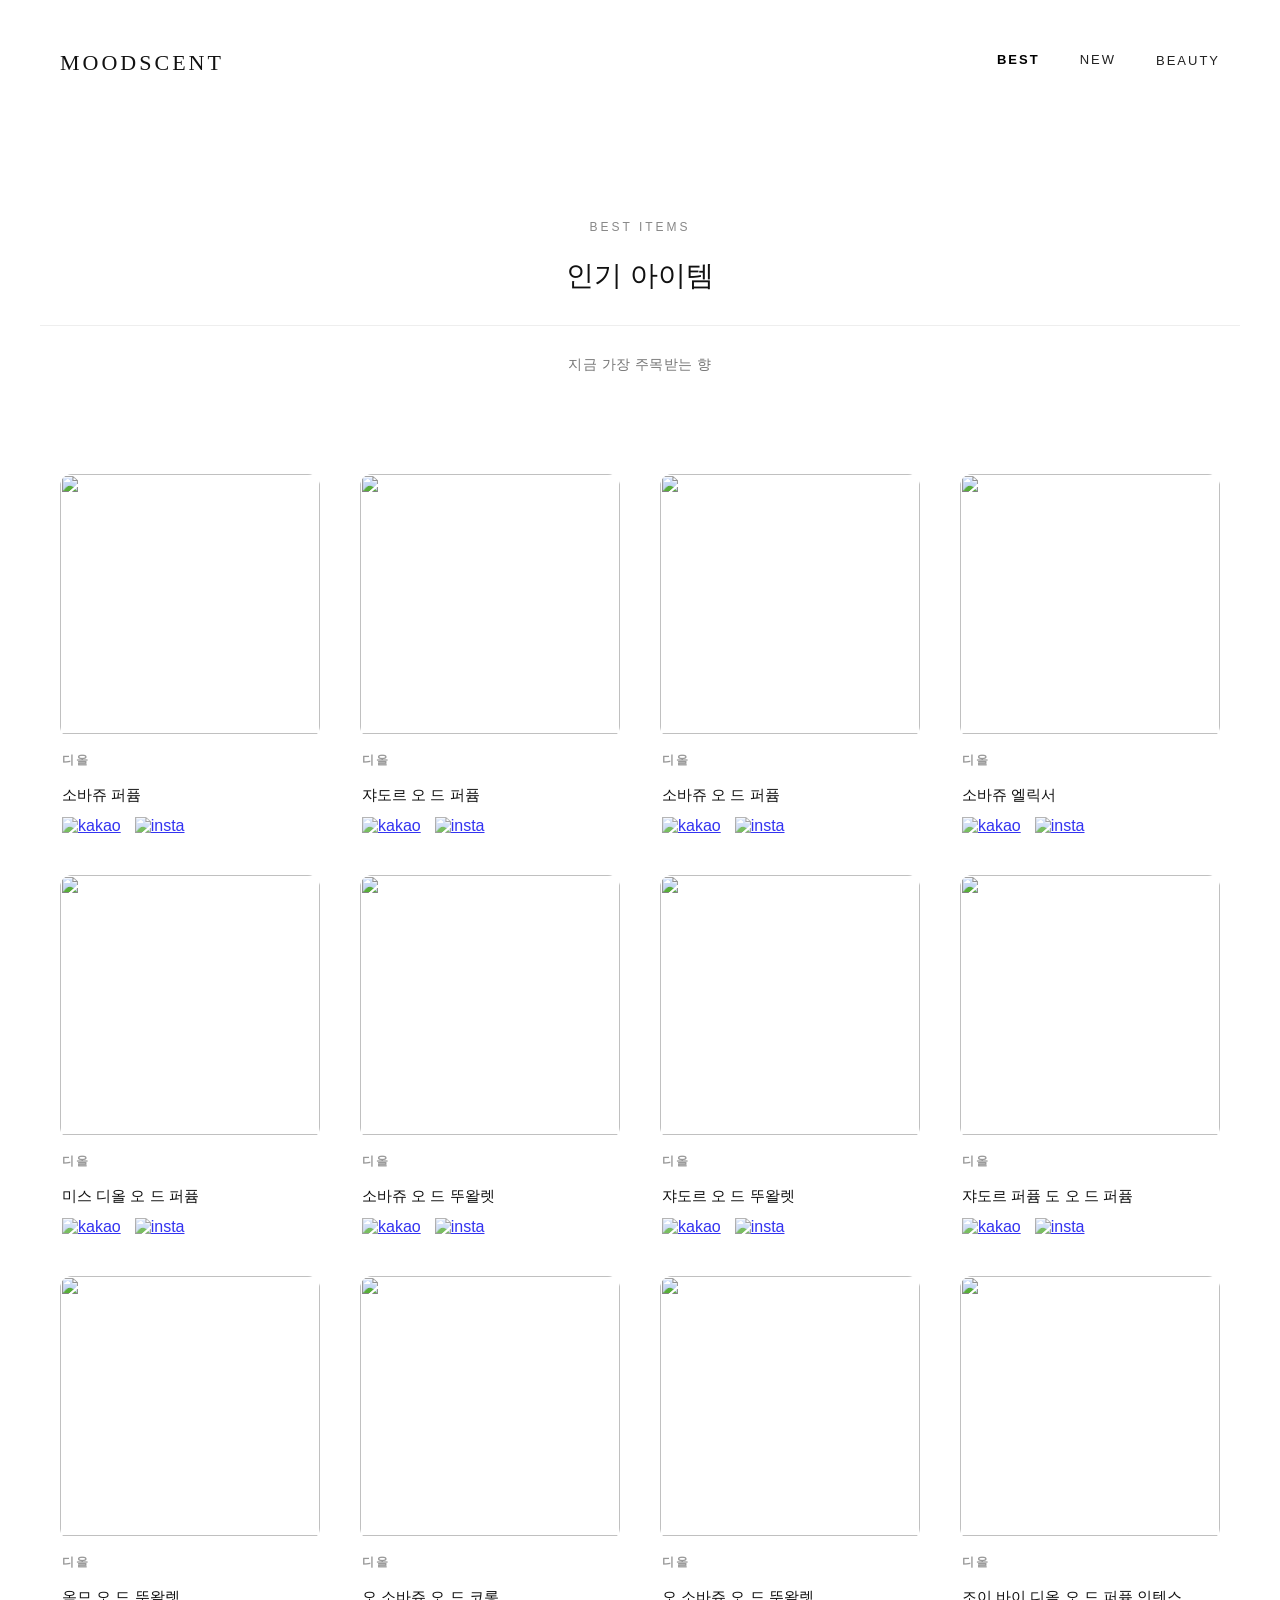
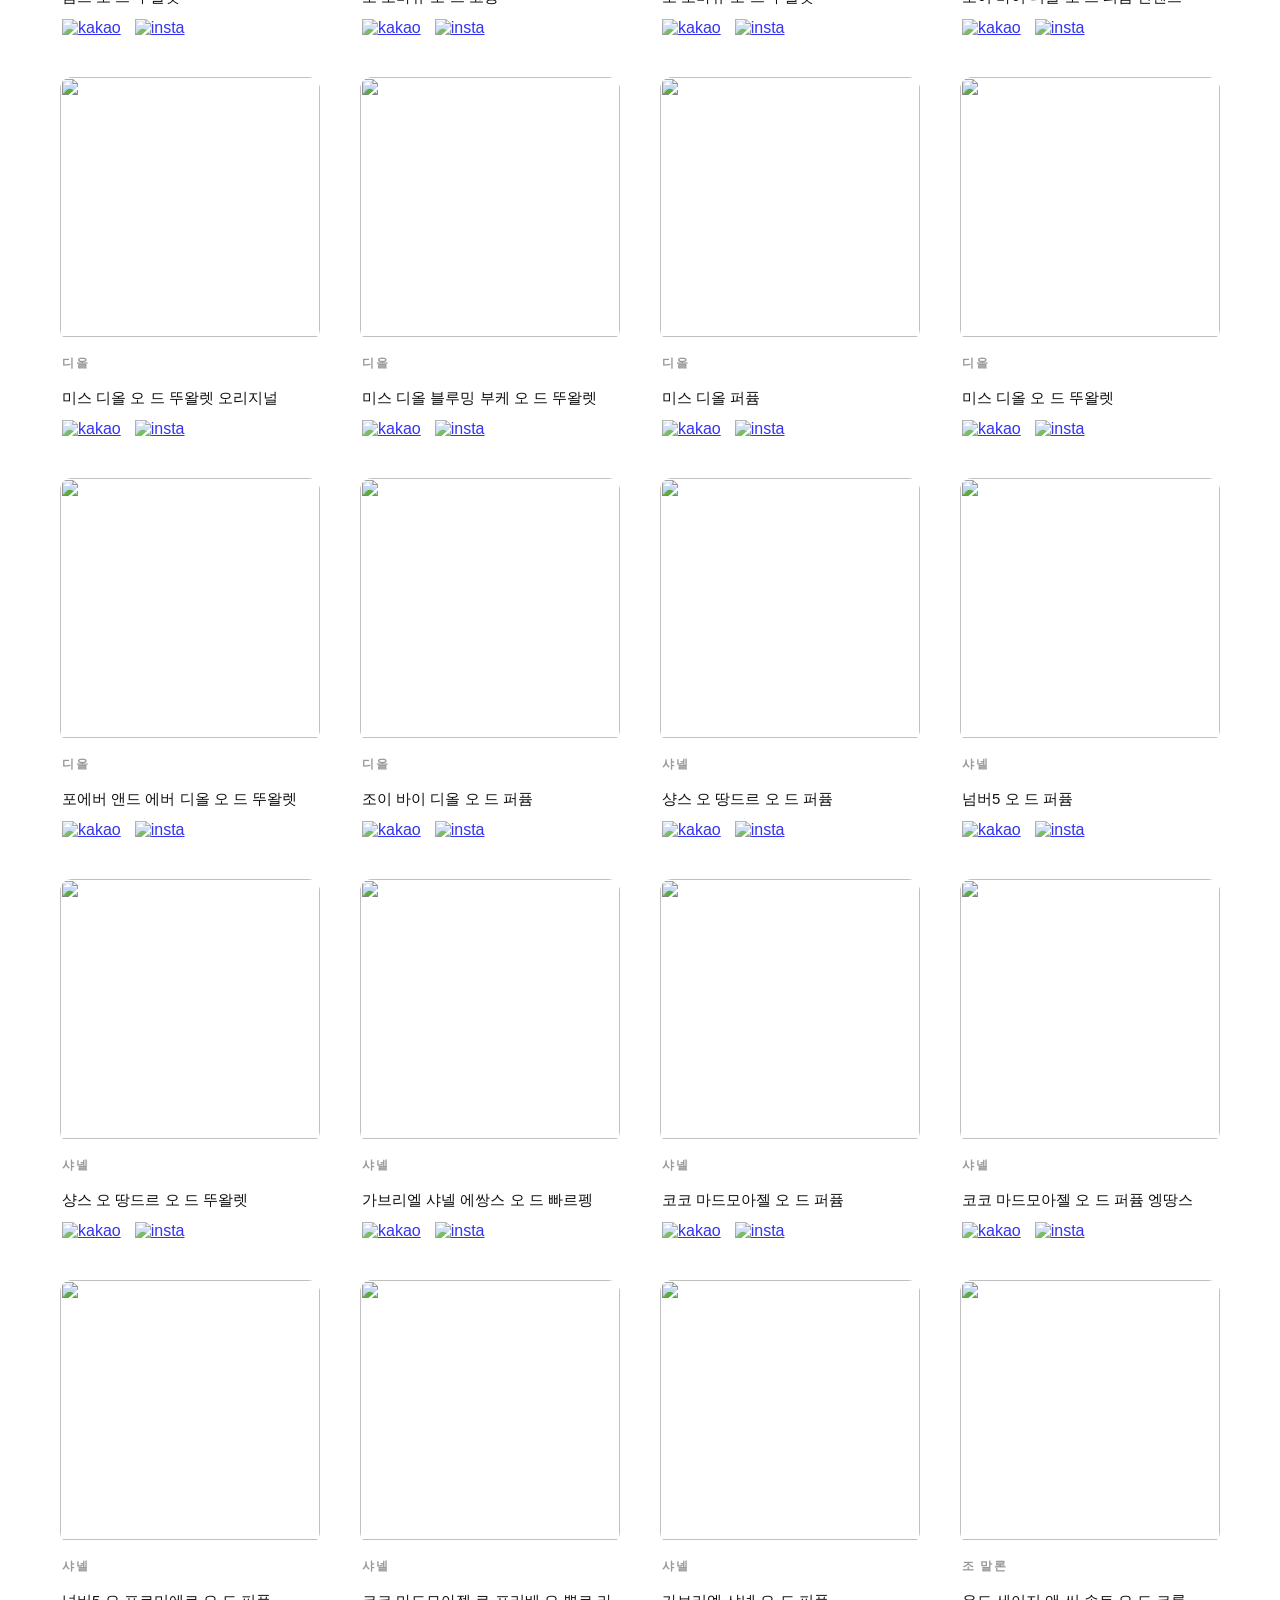
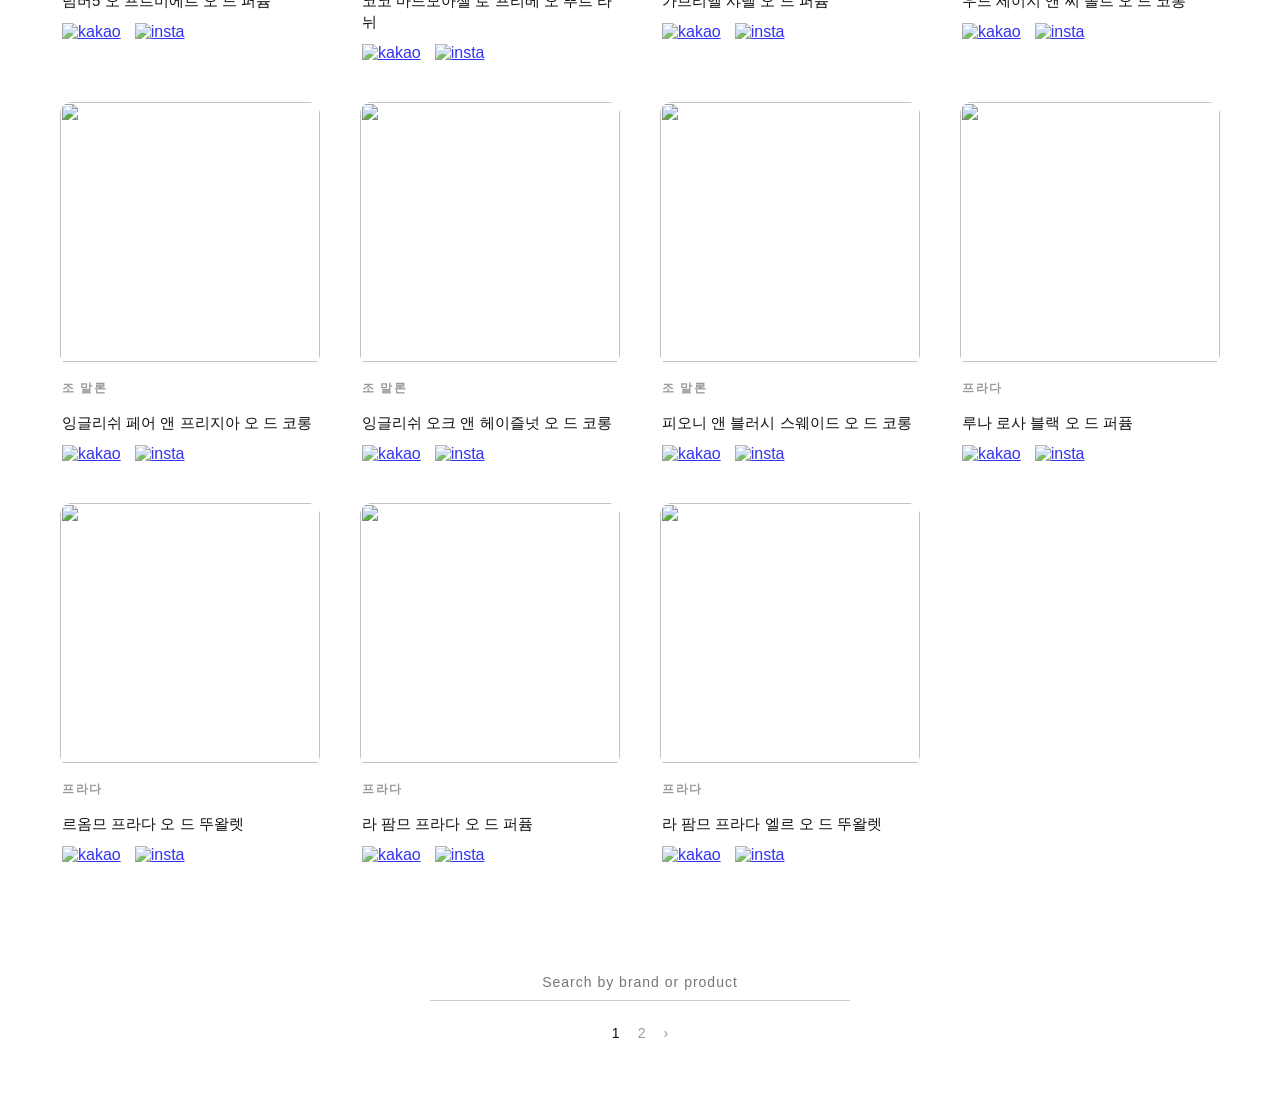
==== category/best.html @ b67e3e8c "first upload" ====
<!DOCTYPE html>
<html lang="ko">
<head>
  <meta charset="UTF-8">
  <title>MOODSCENT - BEST</title>
  <link rel="stylesheet" href="../style.css">
</head>

<body>

<header class="header">
  <div class="header-inner">

    <h1 class="logo">
      <a href="/index.html">MOODSCENT</a>
    </h1>

    <nav class="nav">
      <a href="/category/best.html">BEST</a>
      <a href="/category/new.html">NEW</a>

      <div class="nav-dropdown">
        <a href="/category/perfume.html">BEAUTY</a>
        <div class="dropdown-menu">
          <a href="/category/perfume.html">Perfume</a>
          <a href="/category/cosmetics.html">Cosmetics</a>
          <a href="/category/hairmist.html">Hairmist</a>
        </div>
      </div>
    </nav>

  </div>
</header>

<!-- TITLE -->
<section class="section-title">
  <span class="section-label">BEST ITEMS</span>

  <h2 class="section-main">인기 아이템</h2>

  <div class="line"></div>

  <p class="section-desc">지금 가장 주목받는 향</p>
</section>

<!-- PRODUCT GRID -->
<div class="best-grid">

<div class="product-card">
  <div class="imageWrap">
    <img src="https://cf.bysuco.net/73c13c2fd5670d543dc785ca5defac90.jpg?w=400&f=webp">
  </div>

  <div class="infoWrap">
    <strong>디올</strong>
    <p>소바쥬 퍼퓸</p>

    <div class="contactWrap">
    <!-- 카카오톡 -->
    <a href="https://open.kakao.com/o/gVtt1rpi" target="_blank">
        <img src="https://cdn-icons-png.flaticon.com/512/2111/2111466.png" alt="kakao">
    </a>
    <!-- 인스타 -->
    <a href="https://instagram.com/mood.scent_" target="_blank">
        <img src="https://cdn-icons-png.flaticon.com/512/2111/2111463.png" alt="insta">
    </a>
    </div>
  </div>
</div>

<div class="product-card">
  <div class="imageWrap">
    <img src="https://cf.bysuco.net/a1f46e4888acaaa454ab2ccb6312fdfd.jpg?w=400&f=webp">
  </div>

  <div class="infoWrap">
    <strong>디올</strong>
    <p>쟈도르 오 드 퍼퓸</p>

    <div class="contactWrap">
    <!-- 카카오톡 -->
    <a href="https://open.kakao.com/o/gVtt1rpi" target="_blank">
        <img src="https://cdn-icons-png.flaticon.com/512/2111/2111466.png" alt="kakao">
    </a>
    <!-- 인스타 -->
    <a href="https://instagram.com/mood.scent_" target="_blank">
        <img src="https://cdn-icons-png.flaticon.com/512/2111/2111463.png" alt="insta">
    </a>
    </div>
  </div>
</div>

<div class="product-card">
  <div class="imageWrap">
    <img src="https://cf.bysuco.net/93f5a1205be6543f088b0eef86c1c092.jpg?w=400&f=webp">
  </div>

  <div class="infoWrap">
    <strong>디올</strong>
    <p>소바쥬 오 드 퍼퓸</p>

    <div class="contactWrap">
    <!-- 카카오톡 -->
    <a href="https://open.kakao.com/o/gVtt1rpi" target="_blank">
        <img src="https://cdn-icons-png.flaticon.com/512/2111/2111466.png" alt="kakao">
    </a>
    <!-- 인스타 -->
    <a href="https://instagram.com/mood.scent_" target="_blank">
        <img src="https://cdn-icons-png.flaticon.com/512/2111/2111463.png" alt="insta">
    </a>
    </div>
  </div>
</div>

<div class="product-card">
  <div class="imageWrap">
    <img src="https://cf.bysuco.net/f39961cf0e7d708b5152b201f0cd1fbc.jpg?w=400&f=webp">
  </div>

  <div class="infoWrap">
    <strong>디올</strong>
    <p>소바쥬 엘릭서</p>

    <div class="contactWrap">
    <!-- 카카오톡 -->
    <a href="https://open.kakao.com/o/gVtt1rpi" target="_blank">
        <img src="https://cdn-icons-png.flaticon.com/512/2111/2111466.png" alt="kakao">
    </a>
    <!-- 인스타 -->
    <a href="https://instagram.com/mood.scent_" target="_blank">
        <img src="https://cdn-icons-png.flaticon.com/512/2111/2111463.png" alt="insta">
    </a>
    </div>
  </div>
</div>

<div class="product-card">
  <div class="imageWrap">
    <img src="https://cf.bysuco.net/ebb516df65410065e4b58182da0f56d2.jpg?w=400&f=webp">
  </div>

  <div class="infoWrap">
    <strong>디올</strong>
    <p>미스 디올 오 드 퍼퓸</p>

    <div class="contactWrap">
    <!-- 카카오톡 -->
    <a href="https://open.kakao.com/o/gVtt1rpi" target="_blank">
        <img src="https://cdn-icons-png.flaticon.com/512/2111/2111466.png" alt="kakao">
    </a>
    <!-- 인스타 -->
    <a href="https://instagram.com/mood.scent_" target="_blank">
        <img src="https://cdn-icons-png.flaticon.com/512/2111/2111463.png" alt="insta">
    </a>
    </div>
  </div>
</div>

<div class="product-card">
  <div class="imageWrap">
    <img src="https://cf.bysuco.net/fd83a774c19fdd832e0c0699f5dc0f41.jpg?w=400&f=webp">
  </div>

  <div class="infoWrap">
    <strong>디올</strong>
    <p>소바쥬 오 드 뚜왈렛</p>

    <div class="contactWrap">
    <!-- 카카오톡 -->
    <a href="https://open.kakao.com/o/gVtt1rpi" target="_blank">
        <img src="https://cdn-icons-png.flaticon.com/512/2111/2111466.png" alt="kakao">
    </a>
    <!-- 인스타 -->
    <a href="https://instagram.com/mood.scent_" target="_blank">
        <img src="https://cdn-icons-png.flaticon.com/512/2111/2111463.png" alt="insta">
    </a>
    </div>
  </div>
</div>

<div class="product-card">
  <div class="imageWrap">
    <img src="https://cf.bysuco.net/91595a956747d985c0f60115506ec7b7.jpg?w=400&f=webp">
  </div>

  <div class="infoWrap">
    <strong>디올</strong>
    <p>쟈도르 오 드 뚜왈렛</p>

    <div class="contactWrap">
    <!-- 카카오톡 -->
    <a href="https://open.kakao.com/o/gVtt1rpi" target="_blank">
        <img src="https://cdn-icons-png.flaticon.com/512/2111/2111466.png" alt="kakao">
    </a>
    <!-- 인스타 -->
    <a href="https://instagram.com/mood.scent_" target="_blank">
        <img src="https://cdn-icons-png.flaticon.com/512/2111/2111463.png" alt="insta">
    </a>
    </div>
  </div>
</div>

<div class="product-card">
  <div class="imageWrap">
    <img src="https://cf.bysuco.net/68350ea6b864397b495044bf167c8b20.jpg?w=400&f=webp">
  </div>
  <div class="infoWrap">
    <strong>디올</strong>
    <p>쟈도르 퍼퓸 도 오 드 퍼퓸</p>

    <div class="contactWrap">
    <!-- 카카오톡 -->
    <a href="https://open.kakao.com/o/gVtt1rpi" target="_blank">
        <img src="https://cdn-icons-png.flaticon.com/512/2111/2111466.png" alt="kakao">
    </a>
    <!-- 인스타 -->
    <a href="https://instagram.com/mood.scent_" target="_blank">
        <img src="https://cdn-icons-png.flaticon.com/512/2111/2111463.png" alt="insta">
    </a>
    </div>
  </div>
</div>

<div class="product-card">
  <div class="imageWrap">
    <img src="https://cf.bysuco.net/b3591d1a28cbd032085bbca4df7bf628.jpg?w=400&f=webp">
  </div>
  <div class="infoWrap">
    <strong>디올</strong>
    <p>옴므 오 드 뚜왈렛</p>

    <div class="contactWrap">
    <!-- 카카오톡 -->
    <a href="https://open.kakao.com/o/gVtt1rpi" target="_blank">
        <img src="https://cdn-icons-png.flaticon.com/512/2111/2111466.png" alt="kakao">
    </a>
    <!-- 인스타 -->
    <a href="https://instagram.com/mood.scent_" target="_blank">
        <img src="https://cdn-icons-png.flaticon.com/512/2111/2111463.png" alt="insta">
    </a>
    </div>
  </div>
</div>

<div class="product-card">
  <div class="imageWrap">
    <img src="https://cf.bysuco.net/11c96989f9d8fae2bdc63df36868340e.jpg?w=400&f=webp">
  </div>
  <div class="infoWrap">
    <strong>디올</strong>
    <p>오 소바쥬 오 드 코롱</p>

    <div class="contactWrap">
    <!-- 카카오톡 -->
    <a href="https://open.kakao.com/o/gVtt1rpi" target="_blank">
        <img src="https://cdn-icons-png.flaticon.com/512/2111/2111466.png" alt="kakao">
    </a>
    <!-- 인스타 -->
    <a href="https://instagram.com/mood.scent_" target="_blank">
        <img src="https://cdn-icons-png.flaticon.com/512/2111/2111463.png" alt="insta">
    </a>
    </div>
  </div>
</div>

<div class="product-card">
  <div class="imageWrap">
    <img src="https://cf.bysuco.net/03fd3c7ac28e28117889337cbbf129c8.jpg?w=400&f=webp">
  </div>
  <div class="infoWrap">
    <strong>디올</strong>
    <p>오 소바쥬 오 드 뚜왈렛</p>

    <div class="contactWrap">
    <!-- 카카오톡 -->
    <a href="https://open.kakao.com/o/gVtt1rpi" target="_blank">
        <img src="https://cdn-icons-png.flaticon.com/512/2111/2111466.png" alt="kakao">
    </a>
    <!-- 인스타 -->
    <a href="https://instagram.com/mood.scent_" target="_blank">
        <img src="https://cdn-icons-png.flaticon.com/512/2111/2111463.png" alt="insta">
    </a>
    </div>
  </div>
</div>

<div class="product-card">
  <div class="imageWrap">
    <img src="https://cf.bysuco.net/6691fd43261682fdb00966cc7a2bc5d5.jpg?w=400&f=webp">
  </div>
  <div class="infoWrap">
    <strong>디올</strong>
    <p>조이 바이 디올 오 드 퍼퓸 인텐스</p>

    <div class="contactWrap">
    <!-- 카카오톡 -->
    <a href="https://open.kakao.com/o/gVtt1rpi" target="_blank">
        <img src="https://cdn-icons-png.flaticon.com/512/2111/2111466.png" alt="kakao">
    </a>
    <!-- 인스타 -->
    <a href="https://instagram.com/mood.scent_" target="_blank">
        <img src="https://cdn-icons-png.flaticon.com/512/2111/2111463.png" alt="insta">
    </a>
    </div>
  </div>
</div>

<div class="product-card">
  <div class="imageWrap">
    <img src="https://cf.bysuco.net/a47dc9202d48068375a231d0200d8717.jpg?w=400&f=webp">
  </div>
  <div class="infoWrap">
    <strong>디올</strong>
    <p>미스 디올 오 드 뚜왈렛 오리지널</p>

    <div class="contactWrap">
    <!-- 카카오톡 -->
    <a href="https://open.kakao.com/o/gVtt1rpi" target="_blank">
        <img src="https://cdn-icons-png.flaticon.com/512/2111/2111466.png" alt="kakao">
    </a>
    <!-- 인스타 -->
    <a href="https://instagram.com/mood.scent_" target="_blank">
        <img src="https://cdn-icons-png.flaticon.com/512/2111/2111463.png" alt="insta">
    </a>
    </div>
  </div>
</div>

<div class="product-card">
  <div class="imageWrap">
    <img src="https://cf.bysuco.net/5a53205aee5c7d600c90d29739f1a906.jpg?w=400&f=webp">
  </div>
  <div class="infoWrap">
    <strong>디올</strong>
    <p>미스 디올 블루밍 부케 오 드 뚜왈렛</p>

    <div class="contactWrap">
    <!-- 카카오톡 -->
    <a href="https://open.kakao.com/o/gVtt1rpi" target="_blank">
        <img src="https://cdn-icons-png.flaticon.com/512/2111/2111466.png" alt="kakao">
    </a>
    <!-- 인스타 -->
    <a href="https://instagram.com/mood.scent_" target="_blank">
        <img src="https://cdn-icons-png.flaticon.com/512/2111/2111463.png" alt="insta">
    </a>
    </div>
  </div>
</div>

<div class="product-card">
  <div class="imageWrap">
    <img src="https://cf.bysuco.net/ee9788821a4eddb6638b62f06223285c.jpg?w=400&f=webp">
  </div>
  <div class="infoWrap">
    <strong>디올</strong>
    <p>미스 디올 퍼퓸</p>

    <div class="contactWrap">
    <!-- 카카오톡 -->
    <a href="https://open.kakao.com/o/gVtt1rpi" target="_blank">
        <img src="https://cdn-icons-png.flaticon.com/512/2111/2111466.png" alt="kakao">
    </a>
    <!-- 인스타 -->
    <a href="https://instagram.com/mood.scent_" target="_blank">
        <img src="https://cdn-icons-png.flaticon.com/512/2111/2111463.png" alt="insta">
    </a>
    </div>
  </div>
</div>

<div class="product-card">
  <div class="imageWrap">
    <img src="https://cf.bysuco.net/8eac6fe08add88c1dbf73843b5bcb4c9.jpg?w=400&f=webp">
  </div>
  <div class="infoWrap">
    <strong>디올</strong>
    <p>미스 디올 오 드 뚜왈렛</p>

    <div class="contactWrap">
    <!-- 카카오톡 -->
    <a href="https://open.kakao.com/o/gVtt1rpi" target="_blank">
        <img src="https://cdn-icons-png.flaticon.com/512/2111/2111466.png" alt="kakao">
    </a>
    <!-- 인스타 -->
    <a href="https://instagram.com/mood.scent_" target="_blank">
        <img src="https://cdn-icons-png.flaticon.com/512/2111/2111463.png" alt="insta">
    </a>
    </div>
  </div>
</div>

<div class="product-card">
  <div class="imageWrap">
    <img src="https://cf.bysuco.net/5e4d24b72b97c179a76fc2a08e1cca60.jpg?w=400&f=webp">
  </div>
  <div class="infoWrap">
    <strong>디올</strong>
    <p>포에버 앤드 에버 디올 오 드 뚜왈렛</p>

    <div class="contactWrap">
    <!-- 카카오톡 -->
    <a href="https://open.kakao.com/o/gVtt1rpi" target="_blank">
        <img src="https://cdn-icons-png.flaticon.com/512/2111/2111466.png" alt="kakao">
    </a>
    <!-- 인스타 -->
    <a href="https://instagram.com/mood.scent_" target="_blank">
        <img src="https://cdn-icons-png.flaticon.com/512/2111/2111463.png" alt="insta">
    </a>
    </div>
  </div>
</div>

<div class="product-card">
  <div class="imageWrap">
    <img src="https://cf.bysuco.net/afea73f37d7b74829d50043cf9858722.jpg?w=400&f=webp">
  </div>
  <div class="infoWrap">
    <strong>디올</strong>
    <p>조이 바이 디올 오 드 퍼퓸</p>

    <div class="contactWrap">
    <!-- 카카오톡 -->
    <a href="https://open.kakao.com/o/gVtt1rpi" target="_blank">
        <img src="https://cdn-icons-png.flaticon.com/512/2111/2111466.png" alt="kakao">
    </a>
    <!-- 인스타 -->
    <a href="https://instagram.com/mood.scent_" target="_blank">
        <img src="https://cdn-icons-png.flaticon.com/512/2111/2111463.png" alt="insta">
    </a>
    </div>
  </div>
</div>

<div class="product-card">
  <div class="imageWrap">
    <img src="https://cf.bysuco.net/f1bdb5479cef90ee3c443db7a6ace539.jpg?w=400&f=webp">
  </div>
  <div class="infoWrap">
    <strong>샤넬</strong>
    <p>샹스 오 땅드르 오 드 퍼퓸</p>

    <div class="contactWrap">
    <!-- 카카오톡 -->
    <a href="https://open.kakao.com/o/gVtt1rpi" target="_blank">
        <img src="https://cdn-icons-png.flaticon.com/512/2111/2111466.png" alt="kakao">
    </a>
    <!-- 인스타 -->
    <a href="https://instagram.com/mood.scent_" target="_blank">
        <img src="https://cdn-icons-png.flaticon.com/512/2111/2111463.png" alt="insta">
    </a>
    </div>
  </div>
</div>

<div class="product-card">
  <div class="imageWrap">
    <img src="https://cf.bysuco.net/35b32c0fd0a93d2aa8c694bfaa71fb2c.jpg?w=400&f=webp">
  </div>
  <div class="infoWrap">
    <strong>샤넬</strong>
    <p>넘버5 오 드 퍼퓸</p>

    <div class="contactWrap">
    <!-- 카카오톡 -->
    <a href="https://open.kakao.com/o/gVtt1rpi" target="_blank">
        <img src="https://cdn-icons-png.flaticon.com/512/2111/2111466.png" alt="kakao">
    </a>
    <!-- 인스타 -->
    <a href="https://instagram.com/mood.scent_" target="_blank">
        <img src="https://cdn-icons-png.flaticon.com/512/2111/2111463.png" alt="insta">
    </a>
    </div>
  </div>
</div>

<div class="product-card">
  <div class="imageWrap">
    <img src="https://cf.bysuco.net/8e544c05128c60876aac77d10dd8f3ab.jpg?w=400&f=webp">
  </div>
  <div class="infoWrap">
    <strong>샤넬</strong>
    <p>샹스 오 땅드르 오 드 뚜왈렛</p>

    <div class="contactWrap">
    <!-- 카카오톡 -->
    <a href="https://open.kakao.com/o/gVtt1rpi" target="_blank">
        <img src="https://cdn-icons-png.flaticon.com/512/2111/2111466.png" alt="kakao">
    </a>
    <!-- 인스타 -->
    <a href="https://instagram.com/mood.scent_" target="_blank">
        <img src="https://cdn-icons-png.flaticon.com/512/2111/2111463.png" alt="insta">
    </a>
    </div>
  </div>
</div>

<div class="product-card">
  <div class="imageWrap">
    <img src="https://cf.bysuco.net/048bc345b78fd546775710731e18c4b2.jpg?w=400&f=webp">
  </div>
  <div class="infoWrap">
    <strong>샤넬</strong>
    <p>가브리엘 샤넬 에쌍스 오 드 빠르펭</p>

    <div class="contactWrap">
    <!-- 카카오톡 -->
    <a href="https://open.kakao.com/o/gVtt1rpi" target="_blank">
        <img src="https://cdn-icons-png.flaticon.com/512/2111/2111466.png" alt="kakao">
    </a>
    <!-- 인스타 -->
    <a href="https://instagram.com/mood.scent_" target="_blank">
        <img src="https://cdn-icons-png.flaticon.com/512/2111/2111463.png" alt="insta">
    </a>
    </div>
  </div>
</div>

<div class="product-card">
  <div class="imageWrap">
    <img src="https://cf.bysuco.net/c7c28a211d1532d6adf533bb3e4f89ae.jpg?w=400&f=webp">
  </div>
  <div class="infoWrap">
    <strong>샤넬</strong>
    <p>코코 마드모아젤 오 드 퍼퓸</p>

    <div class="contactWrap">
    <!-- 카카오톡 -->
    <a href="https://open.kakao.com/o/gVtt1rpi" target="_blank">
        <img src="https://cdn-icons-png.flaticon.com/512/2111/2111466.png" alt="kakao">
    </a>
    <!-- 인스타 -->
    <a href="https://instagram.com/mood.scent_" target="_blank">
        <img src="https://cdn-icons-png.flaticon.com/512/2111/2111463.png" alt="insta">
    </a>
    </div>
  </div>
</div>

<div class="product-card">
  <div class="imageWrap">
    <img src="https://cf.bysuco.net/d30a821e6762a0f85e5031ee8b4bbb25.jpg?w=400&f=webp">
  </div>
  <div class="infoWrap">
    <strong>샤넬</strong>
    <p>코코 마드모아젤 오 드 퍼퓸 엥땅스</p>

    <div class="contactWrap">
    <!-- 카카오톡 -->
    <a href="https://open.kakao.com/o/gVtt1rpi" target="_blank">
        <img src="https://cdn-icons-png.flaticon.com/512/2111/2111466.png" alt="kakao">
    </a>
    <!-- 인스타 -->
    <a href="https://instagram.com/mood.scent_" target="_blank">
        <img src="https://cdn-icons-png.flaticon.com/512/2111/2111463.png" alt="insta">
    </a>
    </div>
  </div>
</div>

<div class="product-card">
  <div class="imageWrap">
    <img src="https://cf.bysuco.net/aa77a6836ed71229ac36569c897f4bb4.jpg?w=400&f=webp">
  </div>
  <div class="infoWrap">
    <strong>샤넬</strong>
    <p>넘버5 오 프르미에르 오 드 퍼퓸</p>

    <div class="contactWrap">
    <!-- 카카오톡 -->
    <a href="https://open.kakao.com/o/gVtt1rpi" target="_blank">
        <img src="https://cdn-icons-png.flaticon.com/512/2111/2111466.png" alt="kakao">
    </a>
    <!-- 인스타 -->
    <a href="https://instagram.com/mood.scent_" target="_blank">
        <img src="https://cdn-icons-png.flaticon.com/512/2111/2111463.png" alt="insta">
    </a>
    </div>
  </div>
</div>

<div class="product-card">
  <div class="imageWrap">
    <img src="https://cf.bysuco.net/3c3da752c2aab8a721042d2b50b8a02a.jpg?w=400&f=webp">
  </div>
  <div class="infoWrap">
    <strong>샤넬</strong>
    <p>코코 마드모아젤 로 프리베 오 뿌르 라 뉘</p>

    <div class="contactWrap">
    <!-- 카카오톡 -->
    <a href="https://open.kakao.com/o/gVtt1rpi" target="_blank">
        <img src="https://cdn-icons-png.flaticon.com/512/2111/2111466.png" alt="kakao">
    </a>
    <!-- 인스타 -->
    <a href="https://instagram.com/mood.scent_" target="_blank">
        <img src="https://cdn-icons-png.flaticon.com/512/2111/2111463.png" alt="insta">
    </a>
    </div>
  </div>
</div>

<div class="product-card">
  <div class="imageWrap">
    <img src="https://cf.bysuco.net/a195678ebf567588f3561800820b306b.jpg?w=400&f=webp">
  </div>
  <div class="infoWrap">
    <strong>샤넬</strong>
    <p>가브리엘 샤넬 오 드 퍼퓸</p>

    <div class="contactWrap">
    <!-- 카카오톡 -->
    <a href="https://open.kakao.com/o/gVtt1rpi" target="_blank">
        <img src="https://cdn-icons-png.flaticon.com/512/2111/2111466.png" alt="kakao">
    </a>
    <!-- 인스타 -->
    <a href="https://instagram.com/mood.scent_" target="_blank">
        <img src="https://cdn-icons-png.flaticon.com/512/2111/2111463.png" alt="insta">
    </a>
    </div>
  </div>
</div>

<div class="product-card">
  <div class="imageWrap">
    <img src="https://cf.bysuco.net/247d676d85f64588ab7f42ddef3322ff.jpg?w=400&f=webp">
  </div>
  <div class="infoWrap">
    <strong>조 말론</strong>
    <p>우드 세이지 앤 씨 솔트 오 드 코롱</p>

    <div class="contactWrap">
    <!-- 카카오톡 -->
    <a href="https://open.kakao.com/o/gVtt1rpi" target="_blank">
        <img src="https://cdn-icons-png.flaticon.com/512/2111/2111466.png" alt="kakao">
    </a>
    <!-- 인스타 -->
    <a href="https://instagram.com/mood.scent_" target="_blank">
        <img src="https://cdn-icons-png.flaticon.com/512/2111/2111463.png" alt="insta">
    </a>
    </div>
  </div>
</div>

<div class="product-card">
  <div class="imageWrap">
    <img src="https://cf.bysuco.net/9288804004e3cf8bcf29c569431965ec.jpg?w=400&f=webp">
  </div>
  <div class="infoWrap">
    <strong>조 말론</strong>
    <p>잉글리쉬 페어 앤 프리지아 오 드 코롱</p>

    <div class="contactWrap">
    <!-- 카카오톡 -->
    <a href="https://open.kakao.com/o/gVtt1rpi" target="_blank">
        <img src="https://cdn-icons-png.flaticon.com/512/2111/2111466.png" alt="kakao">
    </a>
    <!-- 인스타 -->
    <a href="https://instagram.com/mood.scent_" target="_blank">
        <img src="https://cdn-icons-png.flaticon.com/512/2111/2111463.png" alt="insta">
    </a>
    </div>
  </div>
</div>

<div class="product-card">
  <div class="imageWrap">
    <img src="https://cf.bysuco.net/5230a0e73712018d0deff3afe4bbb20b.jpg?w=400&f=webp">
  </div>
  <div class="infoWrap">
    <strong>조 말론</strong>
    <p>잉글리쉬 오크 앤 헤이즐넛 오 드 코롱</p>

    <div class="contactWrap">
    <!-- 카카오톡 -->
    <a href="https://open.kakao.com/o/gVtt1rpi" target="_blank">
        <img src="https://cdn-icons-png.flaticon.com/512/2111/2111466.png" alt="kakao">
    </a>
    <!-- 인스타 -->
    <a href="https://instagram.com/mood.scent_" target="_blank">
        <img src="https://cdn-icons-png.flaticon.com/512/2111/2111463.png" alt="insta">
    </a>
    </div>
  </div>
</div>

<div class="product-card">
  <div class="imageWrap">
    <img src="https://cf.bysuco.net/16e92be4b46ba219ec03090b1f0572bc.jpg?w=400&f=webp">
  </div>
  <div class="infoWrap">
    <strong>조 말론</strong>
    <p>피오니 앤 블러시 스웨이드 오 드 코롱</p>

    <div class="contactWrap">
    <!-- 카카오톡 -->
    <a href="https://open.kakao.com/o/gVtt1rpi" target="_blank">
        <img src="https://cdn-icons-png.flaticon.com/512/2111/2111466.png" alt="kakao">
    </a>
    <!-- 인스타 -->
    <a href="https://instagram.com/mood.scent_" target="_blank">
        <img src="https://cdn-icons-png.flaticon.com/512/2111/2111463.png" alt="insta">
    </a>
    </div>
  </div>
</div>

<div class="product-card">
  <div class="imageWrap">
    <img src="https://cf.bysuco.net/db9d4e631ef9e7618410c3bdd1623acf.jpg?w=400&f=webp">
  </div>
  <div class="infoWrap">
    <strong>프라다</strong>
    <p>루나 로사 블랙 오 드 퍼퓸</p>

    <div class="contactWrap">
    <!-- 카카오톡 -->
    <a href="https://open.kakao.com/o/gVtt1rpi" target="_blank">
        <img src="https://cdn-icons-png.flaticon.com/512/2111/2111466.png" alt="kakao">
    </a>
    <!-- 인스타 -->
    <a href="https://instagram.com/mood.scent_" target="_blank">
        <img src="https://cdn-icons-png.flaticon.com/512/2111/2111463.png" alt="insta">
    </a>
    </div>
  </div>
</div>

<div class="product-card">
  <div class="imageWrap">
    <img src="https://cf.bysuco.net/9ceff0aa5102543a9744028e083c0f8c.jpg?w=400&f=webp">
  </div>
  <div class="infoWrap">
    <strong>프라다</strong>
    <p>르옴므 프라다 오 드 뚜왈렛</p>

    <div class="contactWrap">
    <!-- 카카오톡 -->
    <a href="https://open.kakao.com/o/gVtt1rpi" target="_blank">
        <img src="https://cdn-icons-png.flaticon.com/512/2111/2111466.png" alt="kakao">
    </a>
    <!-- 인스타 -->
    <a href="https://instagram.com/mood.scent_" target="_blank">
        <img src="https://cdn-icons-png.flaticon.com/512/2111/2111463.png" alt="insta">
    </a>
    </div>
  </div>
</div>

<div class="product-card">
  <div class="imageWrap">
    <img src="https://cf.bysuco.net/21383801a12f4bbc27ddc7a5fb0ab1fc.jpg?w=400&f=webp">
  </div>
  <div class="infoWrap">
    <strong>프라다</strong>
    <p>라 팜므 프라다 오 드 퍼퓸</p>

    <div class="contactWrap">
    <!-- 카카오톡 -->
    <a href="https://open.kakao.com/o/gVtt1rpi" target="_blank">
        <img src="https://cdn-icons-png.flaticon.com/512/2111/2111466.png" alt="kakao">
    </a>
    <!-- 인스타 -->
    <a href="https://instagram.com/mood.scent_" target="_blank">
        <img src="https://cdn-icons-png.flaticon.com/512/2111/2111463.png" alt="insta">
    </a>
    </div>
  </div>
</div>

<div class="product-card">
  <div class="imageWrap">
    <img src="https://cf.bysuco.net/706c53e142a38fe23cd0c40d2e89ec45.jpg?w=400&f=webp">
  </div>
  <div class="infoWrap">
    <strong>프라다</strong>
    <p>라 팜므 프라다 엘르 오 드 뚜왈렛</p>

    <div class="contactWrap">
    <!-- 카카오톡 -->
    <a href="https://open.kakao.com/o/gVtt1rpi" target="_blank">
        <img src="https://cdn-icons-png.flaticon.com/512/2111/2111466.png" alt="kakao">
    </a>
    <!-- 인스타 -->
    <a href="https://instagram.com/mood.scent_" target="_blank">
        <img src="https://cdn-icons-png.flaticon.com/512/2111/2111463.png" alt="insta">
    </a>
    </div>
  </div>
</div>

<div class="product-card">
  <div class="imageWrap">
    <img src="https://cf.bysuco.net/8b5df0ba47152d78fe86bb75a98d9de6_cvt.webp?w=400&f=webp">
  </div>
  <div class="infoWrap">
    <strong>프라다</strong>
    <p>라 팜므 프라다 인텐스 오 드 퍼퓸</p>

    <div class="contactWrap">
    <!-- 카카오톡 -->
    <a href="https://open.kakao.com/o/gVtt1rpi" target="_blank">
        <img src="https://cdn-icons-png.flaticon.com/512/2111/2111466.png" alt="kakao">
    </a>
    <!-- 인스타 -->
    <a href="https://instagram.com/mood.scent_" target="_blank">
        <img src="https://cdn-icons-png.flaticon.com/512/2111/2111463.png" alt="insta">
    </a>
    </div>
  </div>
</div>

<div class="product-card">
  <div class="imageWrap">
    <img src="https://cf.bysuco.net/09f74f7fba5f604f7a62fa9dbad030ec.jpg?w=400&f=webp">
  </div>
  <div class="infoWrap">
    <strong>프라다</strong>
    <p>인퓨전 디 아이리스 오 드 퍼퓸</p>

    <div class="contactWrap">
    <!-- 카카오톡 -->
    <a href="https://open.kakao.com/o/gVtt1rpi" target="_blank">
        <img src="https://cdn-icons-png.flaticon.com/512/2111/2111466.png" alt="kakao">
    </a>
    <!-- 인스타 -->
    <a href="https://instagram.com/mood.scent_" target="_blank">
        <img src="https://cdn-icons-png.flaticon.com/512/2111/2111463.png" alt="insta">
    </a>
    </div>
  </div>
</div>

<div class="product-card">
  <div class="imageWrap">
    <img src="https://cf.bysuco.net/89c3461db3ea0d0fb98edfd2031f135e.jpg?w=400&f=webp">
  </div>
  <div class="infoWrap">
    <strong>프라다</strong>
    <p>패러독스 인텐스 오 드 퍼퓸</p>

    <div class="contactWrap">
    <!-- 카카오톡 -->
    <a href="https://open.kakao.com/o/gVtt1rpi" target="_blank">
        <img src="https://cdn-icons-png.flaticon.com/512/2111/2111466.png" alt="kakao">
    </a>
    <!-- 인스타 -->
    <a href="https://instagram.com/mood.scent_" target="_blank">
        <img src="https://cdn-icons-png.flaticon.com/512/2111/2111463.png" alt="insta">
    </a>
    </div>
  </div>
</div>



<div class="product-card">
  <div class="imageWrap">
    <img src="https://cf.bysuco.net/25aa36916334ba38fde137e024b1727f_cvt.webp?w=300&f=webp">
  </div>

  <div class="infoWrap">
    <strong>크리드</strong>
    <p>어벤투스 오 드 퍼퓸</p>

    <div class="contactWrap">
    <!-- 카카오톡 -->
    <a href="https://open.kakao.com/o/gVtt1rpi" target="_blank">
        <img src="https://cdn-icons-png.flaticon.com/512/2111/2111466.png" alt="kakao">
    </a>
    <!-- 인스타 -->
    <a href="https://instagram.com/mood.scent_" target="_blank">
        <img src="https://cdn-icons-png.flaticon.com/512/2111/2111463.png" alt="insta">
    </a>
    </div>
  </div>
</div>

<div class="product-card">
  <div class="imageWrap">
    <img src="https://cf.bysuco.net/accec9fa9c250533933837c2c1d19e95.jpg?w=300&f=webp">
  </div>

  <div class="infoWrap">
    <strong>크리드</strong>
    <p>실버 마운틴 워터 오 드 퍼퓸</p>

    <div class="contactWrap">
    <!-- 카카오톡 -->
    <a href="https://open.kakao.com/o/gVtt1rpi" target="_blank">
        <img src="https://cdn-icons-png.flaticon.com/512/2111/2111466.png" alt="kakao">
    </a>
    <!-- 인스타 -->
    <a href="https://instagram.com/mood.scent_" target="_blank">
        <img src="https://cdn-icons-png.flaticon.com/512/2111/2111463.png" alt="insta">
    </a>
    </div>
  </div>
</div>

<div class="product-card">
  <div class="imageWrap">
    <img src="https://cf.bysuco.net/674f1342fa588659762bd7e538e87297_cvt.webp?w=300&f=webp">
  </div>

  <div class="infoWrap">
    <strong>딥디크</strong>
    <p>플레르 드 뽀 오 드 퍼퓸</p>

    <div class="contactWrap">
    <!-- 카카오톡 -->
    <a href="https://open.kakao.com/o/gVtt1rpi" target="_blank">
        <img src="https://cdn-icons-png.flaticon.com/512/2111/2111466.png" alt="kakao">
    </a>
    <!-- 인스타 -->
    <a href="https://instagram.com/mood.scent_" target="_blank">
        <img src="https://cdn-icons-png.flaticon.com/512/2111/2111463.png" alt="insta">
    </a>
    </div>
  </div>
</div>

<div class="product-card">
  <div class="imageWrap">
    <img src="https://cf.bysuco.net/c10d9eed4f7606a8d6fe38fec6ea6c9b.jpg?w=400&f=webp">
  </div>

  <div class="infoWrap">
    <strong>딥티크</strong>
    <p>플레르 드 뽀 오 드 뚜왈렛</p>

    <div class="contactWrap">
    <!-- 카카오톡 -->
    <a href="https://open.kakao.com/o/gVtt1rpi" target="_blank">
        <img src="https://cdn-icons-png.flaticon.com/512/2111/2111466.png" alt="kakao">
    </a>
    <!-- 인스타 -->
    <a href="https://instagram.com/mood.scent_" target="_blank">
        <img src="https://cdn-icons-png.flaticon.com/512/2111/2111463.png" alt="insta">
    </a>
    </div>
  </div>
</div>

<div class="product-card">
  <div class="imageWrap">
    <img src="https://cf.bysuco.net/4b722975836a2e17226bfc5af864e36a_cvt.webp?w=300&f=webp">
  </div>

  <div class="infoWrap">
    <strong>딥디크</strong>
    <p>오르페옹 오 드 퍼퓸</p>

    <div class="contactWrap">
    <!-- 카카오톡 -->
    <a href="https://open.kakao.com/o/gVtt1rpi" target="_blank">
        <img src="https://cdn-icons-png.flaticon.com/512/2111/2111466.png" alt="kakao">
    </a>
    <!-- 인스타 -->
    <a href="https://instagram.com/mood.scent_" target="_blank">
        <img src="https://cdn-icons-png.flaticon.com/512/2111/2111463.png" alt="insta">
    </a>
    </div>
  </div>
</div>

<div class="product-card">
  <div class="imageWrap">
    <img src="https://cf.bysuco.net/15e9aed326bc3faf7b3b9364735771b4.jpg?w=400&f=webp">
  </div>

  <div class="infoWrap">
    <strong>딥티크</strong>
    <p>오르페옹 오 드 뚜왈렛</p>

    <div class="contactWrap">
    <!-- 카카오톡 -->
    <a href="https://open.kakao.com/o/gVtt1rpi" target="_blank">
        <img src="https://cdn-icons-png.flaticon.com/512/2111/2111466.png" alt="kakao">
    </a>
    <!-- 인스타 -->
    <a href="https://instagram.com/mood.scent_" target="_blank">
        <img src="https://cdn-icons-png.flaticon.com/512/2111/2111463.png" alt="insta">
    </a>
    </div>
  </div>
</div>

<div class="product-card">
  <div class="imageWrap">
    <img src="https://cf.bysuco.net/51c6a91c6bdb11afc0cbf1a823d533c5_cvt.webp?w=400&f=webp">
  </div>

  <div class="infoWrap">
    <strong>딥티크</strong>
    <p>도손 오 드 뚜왈렛</p>

    <div class="contactWrap">
    <!-- 카카오톡 -->
    <a href="https://open.kakao.com/o/gVtt1rpi" target="_blank">
        <img src="https://cdn-icons-png.flaticon.com/512/2111/2111466.png" alt="kakao">
    </a>
    <!-- 인스타 -->
    <a href="https://instagram.com/mood.scent_" target="_blank">
        <img src="https://cdn-icons-png.flaticon.com/512/2111/2111463.png" alt="insta">
    </a>
    </div>
  </div>
</div>

<div class="product-card">
  <div class="imageWrap">
    <img src="https://cf.bysuco.net/7f25d25d9e55f6356ea59a70932c1930.jpg?w=400&f=webp">
  </div>

  <div class="infoWrap">
    <strong>딥티크</strong>
    <p>도손 오 드 퍼퓸</p>

    <div class="contactWrap">
    <!-- 카카오톡 -->
    <a href="https://open.kakao.com/o/gVtt1rpi" target="_blank">
        <img src="https://cdn-icons-png.flaticon.com/512/2111/2111466.png" alt="kakao">
    </a>
    <!-- 인스타 -->
    <a href="https://instagram.com/mood.scent_" target="_blank">
        <img src="https://cdn-icons-png.flaticon.com/512/2111/2111463.png" alt="insta">
    </a>
    </div>
  </div>
</div>

<div class="product-card">
  <div class="imageWrap">
    <img src="https://cf.bysuco.net/1feebb4d88474e51759d4f8f4e71b603.jpg?w=300&f=webp">
  </div>

  <div class="infoWrap">
    <strong>딥디크</strong>
    <p>오 데 썽 오 드 뚜왈렛</p>

    <div class="contactWrap">
    <!-- 카카오톡 -->
    <a href="https://open.kakao.com/o/gVtt1rpi" target="_blank">
        <img src="https://cdn-icons-png.flaticon.com/512/2111/2111466.png" alt="kakao">
    </a>
    <!-- 인스타 -->
    <a href="https://instagram.com/mood.scent_" target="_blank">
        <img src="https://cdn-icons-png.flaticon.com/512/2111/2111463.png" alt="insta">
    </a>
    </div>
  </div>
</div>

<div class="product-card">
  <div class="imageWrap">
    <img src="https://cf.bysuco.net/5b75e9f90ff50b27844c0d00418ef34e_cvt.webp?w=400&f=webp">
  </div>

  <div class="infoWrap">
    <strong>딥티크</strong>
    <p>탐 다오 오 드 퍼퓸</p>

    <div class="contactWrap">
    <!-- 카카오톡 -->
    <a href="https://open.kakao.com/o/gVtt1rpi" target="_blank">
        <img src="https://cdn-icons-png.flaticon.com/512/2111/2111466.png" alt="kakao">
    </a>
    <!-- 인스타 -->
    <a href="https://instagram.com/mood.scent_" target="_blank">
        <img src="https://cdn-icons-png.flaticon.com/512/2111/2111463.png" alt="insta">
    </a>
    </div>
  </div>
</div>

<div class="product-card">
  <div class="imageWrap">
    <img src="https://cf.bysuco.net/cf5674423fc14a8c5110a53c7e79d0b3.jpg?w=400&f=webp">
  </div>
  <div class="infoWrap">
    <strong>입생로랑</strong>
    <p>리브르 오 드 퍼퓸</p>

    <div class="contactWrap">
    <!-- 카카오톡 -->
    <a href="https://open.kakao.com/o/gVtt1rpi" target="_blank">
        <img src="https://cdn-icons-png.flaticon.com/512/2111/2111466.png" alt="kakao">
    </a>
    <!-- 인스타 -->
    <a href="https://instagram.com/mood.scent_" target="_blank">
        <img src="https://cdn-icons-png.flaticon.com/512/2111/2111463.png" alt="insta">
    </a>
    </div>
  </div>
</div>

<div class="product-card">
  <div class="imageWrap">
    <img src="https://cf.bysuco.net/3fb138aeeba67f5ed96c11b9ee8df8ad.jpg?w=400&f=webp">
  </div>
  <div class="infoWrap">
    <strong>입생로랑</strong>
    <p>몽 파리 오 드 퍼퓸</p>

    <div class="contactWrap">
    <!-- 카카오톡 -->
    <a href="https://open.kakao.com/o/gVtt1rpi" target="_blank">
        <img src="https://cdn-icons-png.flaticon.com/512/2111/2111466.png" alt="kakao">
    </a>
    <!-- 인스타 -->
    <a href="https://instagram.com/mood.scent_" target="_blank">
        <img src="https://cdn-icons-png.flaticon.com/512/2111/2111463.png" alt="insta">
    </a>
    </div>
  </div>
</div>

<div class="product-card">
  <div class="imageWrap">
    <img src="https://cf.bysuco.net/f5e830327691f933879059c490909950.jpg?w=400&f=webp">
  </div>
  <div class="infoWrap">
    <strong>입생로랑</strong>
    <p>블랙 오피움 오 드 퍼퓸</p>

    <div class="contactWrap">
    <!-- 카카오톡 -->
    <a href="https://open.kakao.com/o/gVtt1rpi" target="_blank">
        <img src="https://cdn-icons-png.flaticon.com/512/2111/2111466.png" alt="kakao">
    </a>
    <!-- 인스타 -->
    <a href="https://instagram.com/mood.scent_" target="_blank">
        <img src="https://cdn-icons-png.flaticon.com/512/2111/2111463.png" alt="insta">
    </a>
    </div>
  </div>
</div>

<div class="product-card">
  <div class="imageWrap">
    <img src="https://cf.bysuco.net/25326c1018cdc5bc56792738e06fba82.jpg?w=400&f=webp">
  </div>
  <div class="infoWrap">
    <strong>입생로랑</strong>
    <p>리브르 인텐스 오 드 퍼퓸</p>

    <div class="contactWrap">
    <!-- 카카오톡 -->
    <a href="https://open.kakao.com/o/gVtt1rpi" target="_blank">
        <img src="https://cdn-icons-png.flaticon.com/512/2111/2111466.png" alt="kakao">
    </a>
    <!-- 인스타 -->
    <a href="https://instagram.com/mood.scent_" target="_blank">
        <img src="https://cdn-icons-png.flaticon.com/512/2111/2111463.png" alt="insta">
    </a>
    </div>
  </div>
</div>

<div class="product-card">
  <div class="imageWrap">
    <img src="https://cf.bysuco.net/ee2e8da493f3ff991876a0dc106886e4.jpg?w=400&f=webp">
  </div>
  <div class="infoWrap">
    <strong>입생로랑</strong>
    <p>리브르 오 드 뚜왈렛</p>

    <div class="contactWrap">
    <!-- 카카오톡 -->
    <a href="https://open.kakao.com/o/gVtt1rpi" target="_blank">
        <img src="https://cdn-icons-png.flaticon.com/512/2111/2111466.png" alt="kakao">
    </a>
    <!-- 인스타 -->
    <a href="https://instagram.com/mood.scent_" target="_blank">
        <img src="https://cdn-icons-png.flaticon.com/512/2111/2111463.png" alt="insta">
    </a>
    </div>
  </div>
</div>

<div class="product-card">
  <div class="imageWrap">
    <img src="https://cf.bysuco.net/0d58b804bfe038cdb8197432aec07f52_cvt.webp?w=400&f=webp">
  </div>
  <div class="infoWrap">
    <strong>입생로랑</strong>
    <p>몽 파리 인텐스 오 드 퍼퓸</p>

    <div class="contactWrap">
    <!-- 카카오톡 -->
    <a href="https://open.kakao.com/o/gVtt1rpi" target="_blank">
        <img src="https://cdn-icons-png.flaticon.com/512/2111/2111466.png" alt="kakao">
    </a>
    <!-- 인스타 -->
    <a href="https://instagram.com/mood.scent_" target="_blank">
        <img src="https://cdn-icons-png.flaticon.com/512/2111/2111463.png" alt="insta">
    </a>
    </div>
  </div>
</div>

<div class="product-card">
  <div class="imageWrap">
    <img src="https://cf.bysuco.net/459d4fbfb7286f1906f6f5a2b441cbac.jpg?w=400&f=webp">
  </div>
  <div class="infoWrap">
    <strong>입생로랑</strong>
    <p>몽 파리 루미에르 오 드 뚜왈렛</p>

    <div class="contactWrap">
    <!-- 카카오톡 -->
    <a href="https://open.kakao.com/o/gVtt1rpi" target="_blank">
        <img src="https://cdn-icons-png.flaticon.com/512/2111/2111466.png" alt="kakao">
    </a>
    <!-- 인스타 -->
    <a href="https://instagram.com/mood.scent_" target="_blank">
        <img src="https://cdn-icons-png.flaticon.com/512/2111/2111463.png" alt="insta">
    </a>
    </div>
  </div>
</div>

<div class="product-card">
  <div class="imageWrap">
    <img src="https://cf.bysuco.net/d80ad794ca0e6efdba89de541c9da5c7.jpg?w=400&f=webp">
  </div>
  <div class="infoWrap">
    <strong>입생로랑</strong>
    <p>와이 오 드 퍼퓸</p>

    <div class="contactWrap">
    <!-- 카카오톡 -->
    <a href="https://open.kakao.com/o/gVtt1rpi" target="_blank">
        <img src="https://cdn-icons-png.flaticon.com/512/2111/2111466.png" alt="kakao">
    </a>
    <!-- 인스타 -->
    <a href="https://instagram.com/mood.scent_" target="_blank">
        <img src="https://cdn-icons-png.flaticon.com/512/2111/2111463.png" alt="insta">
    </a>
    </div>
  </div>
</div>

<div class="product-card">
  <div class="imageWrap">
    <img src="https://cf.bysuco.net/048f7477725f2160ba5015858da73351.jpg?w=400&f=webp">
  </div>
  <div class="infoWrap">
    <strong>입생로랑</strong>
    <p>와이 인텐스 오 드 퍼퓸</p>

    <div class="contactWrap">
    <!-- 카카오톡 -->
    <a href="https://open.kakao.com/o/gVtt1rpi" target="_blank">
        <img src="https://cdn-icons-png.flaticon.com/512/2111/2111466.png" alt="kakao">
    </a>
    <!-- 인스타 -->
    <a href="https://instagram.com/mood.scent_" target="_blank">
        <img src="https://cdn-icons-png.flaticon.com/512/2111/2111463.png" alt="insta">
    </a>
    </div>
  </div>
</div>

<div class="product-card">
  <div class="imageWrap">
    <img src="https://cf.bysuco.net/2efb36d39f3a00b311f58361819b66ff.jpg?w=400&f=webp">
  </div>
  <div class="infoWrap">
    <strong>입생로랑</strong>
    <p>와이 오 드 뚜왈렛</p>

    <div class="contactWrap">
    <!-- 카카오톡 -->
    <a href="https://open.kakao.com/o/gVtt1rpi" target="_blank">
        <img src="https://cdn-icons-png.flaticon.com/512/2111/2111466.png" alt="kakao">
    </a>
    <!-- 인스타 -->
    <a href="https://instagram.com/mood.scent_" target="_blank">
        <img src="https://cdn-icons-png.flaticon.com/512/2111/2111463.png" alt="insta">
    </a>
    </div>
  </div>
</div>

<div class="product-card">
  <div class="imageWrap">
    <img src="https://cf.bysuco.net/449b8427ec31a5ac8b29af90c2ecfab1.jpg?w=400&f=webp">
  </div>
  <div class="infoWrap">
    <strong>입생로랑</strong>
    <p>와이 르 퍼퓸</p>

    <div class="contactWrap">
    <!-- 카카오톡 -->
    <a href="https://open.kakao.com/o/gVtt1rpi" target="_blank">
        <img src="https://cdn-icons-png.flaticon.com/512/2111/2111466.png" alt="kakao">
    </a>
    <!-- 인스타 -->
    <a href="https://instagram.com/mood.scent_" target="_blank">
        <img src="https://cdn-icons-png.flaticon.com/512/2111/2111463.png" alt="insta">
    </a>
    </div>
  </div>
</div>

<div class="product-card">
  <div class="imageWrap">
    <img src="https://cf.bysuco.net/45c34c54e39a9f5e920fdd59adf4a55f.jpg?w=400&f=webp">
  </div>
  <div class="infoWrap">
    <strong>입생로랑</strong>
    <p>라 뉘 드 롬므 퍼퓸</p>

    <div class="contactWrap">
    <!-- 카카오톡 -->
    <a href="https://open.kakao.com/o/gVtt1rpi" target="_blank">
        <img src="https://cdn-icons-png.flaticon.com/512/2111/2111466.png" alt="kakao">
    </a>
    <!-- 인스타 -->
    <a href="https://instagram.com/mood.scent_" target="_blank">
        <img src="https://cdn-icons-png.flaticon.com/512/2111/2111463.png" alt="insta">
    </a>
    </div>
  </div>
</div>

<div class="product-card">
  <div class="imageWrap">
    <img src="https://cf.bysuco.net/58b20ed648227b7320d366c0157f0d90.jpg?w=400&f=webp">
  </div>
  <div class="infoWrap">
    <strong>입생로랑</strong>
    <p>라 뉘 드 롬므 오 드 뚜왈렛</p>

    <div class="contactWrap">
    <!-- 카카오톡 -->
    <a href="https://open.kakao.com/o/gVtt1rpi" target="_blank">
        <img src="https://cdn-icons-png.flaticon.com/512/2111/2111466.png" alt="kakao">
    </a>
    <!-- 인스타 -->
    <a href="https://instagram.com/mood.scent_" target="_blank">
        <img src="https://cdn-icons-png.flaticon.com/512/2111/2111463.png" alt="insta">
    </a>
    </div>
  </div>
</div>



</div>

<div class="shop-tools">
  <input type="text" id="productSearch" placeholder="Search by brand or product" />

  <div class="pagination">
    <button data-page="1">1</button>
    <button data-page="2">2</button>
    <button data-page="3">3</button>
    <button data-page="4">4</button>
    <button data-page="5">5</button>
    <button data-page="6">6</button>
    <button data-page="7">7</button>
    <button data-page="8">8</button>
    <button data-page="9">9</button>
    <button data-page="10">10</button>
  </div>
</div>

<script>

// ================= NAV ACTIVE =================
const links = document.querySelectorAll('.nav a');
const currentPath = window.location.pathname;

links.forEach(link => {
  const linkPath = link.getAttribute('href');

  if (linkPath !== "#" && currentPath.includes(linkPath)) {
    link.classList.add('active');
  }

  if (currentPath.includes('/beaty/')) {
    if (link.textContent.includes('BEATY')) {
      link.classList.add('active');
    }
  }
});


// ================= PRICE CALC =================
document.querySelectorAll('.priceWrap').forEach(el => {
  const original = parseInt(el.dataset.original);
  const sale = parseInt(el.dataset.sale);

  if (!original || !sale) return;

  const percent = Math.round(((original - sale) / original) * 100);

  el.querySelector('.sale-price').textContent = sale.toLocaleString() + "원";
  el.querySelector('.percent').textContent = percent + "%";
  el.querySelector('.original-price').textContent = original.toLocaleString() + "원";
});


// ================= PAGINATION + SEARCH FIX =================

const cards = Array.from(document.querySelectorAll('.product-card'));
const paginationEl = document.querySelector('.pagination');
const searchInput = document.getElementById('productSearch');

const itemsPerPage = 35;

let currentPage = 1;
let filteredCards = [...cards];


// ================= NORMALIZE =================
function normalize(str = "") {
  return str
    .toLowerCase()
    .replace(/\s/g, "")
    .replace(/[^a-z0-9가-힣]/g, "");
}


// ================= RENDER CARDS =================
function renderCards() {
  const start = (currentPage - 1) * itemsPerPage;
  const end = start + itemsPerPage;

  cards.forEach(card => {
    card.style.display = "none";
  });

  filteredCards.forEach((card, index) => {
    if (index >= start && index < end) {
      card.style.display = "block";
    }
  });
}


// ================= PAGINATION RENDER =================
function renderPagination() {
  paginationEl.innerHTML = "";

  const totalPages = Math.ceil(filteredCards.length / itemsPerPage);

  if (totalPages <= 1) return;

  const maxShow = 5;

  let startPage = Math.max(1, currentPage - Math.floor(maxShow / 2));
  let endPage = startPage + maxShow - 1;

  if (endPage > totalPages) {
    endPage = totalPages;
    startPage = Math.max(1, endPage - maxShow + 1);
  }

  // prev
  if (currentPage > 1) {
    paginationEl.appendChild(createBtn("‹", currentPage - 1));
  }

  // numbers
  for (let i = startPage; i <= endPage; i++) {
    const btn = createBtn(i, i);
    if (i === currentPage) btn.classList.add("active");
    paginationEl.appendChild(btn);
  }

  // next
  if (currentPage < totalPages) {
    paginationEl.appendChild(createBtn("›", currentPage + 1));
  }
}


// ================= BUTTON =================
function createBtn(text, page) {
  const btn = document.createElement("button");
  btn.textContent = text;

  btn.addEventListener("click", () => {
    currentPage = page;
    update();
    window.scrollTo({ top: 0, behavior: "smooth" });
  });

  return btn;
}


// ================= UPDATE =================
function update() {
  renderCards();
  renderPagination();
}


// ================= SEARCH =================
searchInput?.addEventListener('input', (e) => {
  const value = normalize(e.target.value);

  filteredCards = cards.filter(card => {
    return normalize(card.innerText).includes(value);
  });

  currentPage = 1;
  update();
});


// ================= INIT =================
update();

</script>
</body>
</html>
---- style.css ----
body {
  margin: 0;
  font-family: Arial, sans-serif;
}

/* ================= HEADER ================= */

/* header는 전체 배경 */
.header {
  background: white;
  padding: 20px 0; /* 🔥 좌우 패딩 제거 */
  z-index: 1000; /* 🔥 핵심 */
}

/* 🔥 이게 핵심 */
.header-inner {
  max-width: 1200px;
  margin: 0 auto;

  display: flex;
  justify-content: space-between;
  align-items: center;

  padding: 0 60px; /* 👉 내부 여백 */
}

/* 로고 */
.logo a {
  font-family: 'Playfair Display', serif; /* 🔥 추가 */
  font-size: 22px;
  letter-spacing: 3px;

  color: #111; /* 🔥 기존 black → 부드럽게 */
  text-decoration: none;
  font-weight: 500; /* 🔥 700 → 낮춤 */
}

.logo.center {
  position: absolute;
  left: 50%;
  transform: translateX(-50%);
}

/* nav */
.nav {
  display: flex;
  gap: 40px;
  align-items: center;
}

/* 기본 상태 */ 
.nav a {
  color: #222;
  text-decoration: none;
  font-weight: 400;
  font-size: 13px;          /* 🔥 추가 */
  letter-spacing: 2px;      /* 🔥 핵심 */
  position: relative;
}

/* 클릭된 메뉴 */
.nav a.active {
  font-weight: 700; /* 🔥 굵게 */
  color: #000000;   /* 🔥 강조 색 */
}

/* 밑줄 */
.nav a::after {
  content: "";
  position: absolute;
  left: 50%;                 /* 🔥 중앙 기준 */
  bottom: -6px;
  width: 0%;
  height: 1px;
  background: #111;
  transition: 0.3s;
  transform: translateX(-50%);
}

.nav a:hover::after {
  width: 100%;
}

/* 드롭다운 */
.nav-dropdown {
  position: relative;
}

.dropdown-menu {
  position: absolute;
  top: calc(100% + 8px); /* 🔥 살짝 아래 */
  left: 50%;
  transform: translateX(-50%) translateY(10px);

  background: white;
  border-radius: 12px;
  padding: 10px 0;
  z-index: 2000; /* 🔥 이것도 필수 */
  display: none;
  min-width: 150px;

  box-shadow: 0 8px 20px rgba(0,0,0,0.08); /* 🔥 더 자연스럽게 */

  /* 🔥 부드럽게 */
  opacity: 0;
  transition: 0.2s ease;
}

.nav-dropdown:hover .dropdown-menu {
  display: block;
  opacity: 1;
  transform: translateX(-50%) translateY(0);
}

/* 🔥 끊김 방지 (진짜 핵심) */
.nav-dropdown::after {
  content: "";
  position: absolute;
  top: 100%;
  left: 0;
  width: 100%;
  height: 12px; /* 🔥 invisible bridge */
}

/* 드롭다운 항목 */
.dropdown-menu a {
  display: block;
  padding: 10px 16px;
  color: black;
  font-weight: 500;
}

.dropdown-menu a:hover {
  background: #f5f5f5;
}

/* 드롭다운 메뉴는 밑줄 제거 */
.dropdown-menu a::after {
  display: none;
}

/* ================= HERO ================= */

.hero {
  padding: 40px 60px;
}

.hero-inner {
  max-width: 1200px;
  margin: 0 auto;

  height: 420px;
  border-radius: 20px;
  overflow: hidden;

  position: relative;
}

/* 이미지 */
.hero-img {
  width: 100%;
  height: 100%;
  object-fit: cover;
}

/* 🔥 고급 느낌 핵심 (살짝 어둡게 + 분위기) */
.hero-overlay {
  position: absolute;
  inset: 0;
  background: rgba(0, 0, 0, 0.25);
}

/* 텍스트 */
.hero-text {
  position: absolute;
  top: 50%;
  left: 50%;
  transform: translate(-50%, -50%);

  color: #fff;
  text-align: center;
}

/* 브랜드 작은 글씨 */
.hero-brand {
  display: block;
  font-size: 16px;
  letter-spacing: 4px;
  margin-bottom: 14px;
  color: rgba(255,255,255,0.75);
}

/* 메인 문구 */
.hero-text h1 {
  font-size: 36px;
  font-weight: 500;
  margin-bottom: 12px;

  letter-spacing: -0.5px;
  font-family: 'Playfair Display', serif;
}

/* 서브 문구 */
.hero-text p {
  font-size: 14px;
  opacity: 0.9;
  letter-spacing: 1px;
}

/* ================= CATEGORY ================= */

.categories-section {
  padding: 100px 60px;
}

.categories {
  max-width: 1200px;
  margin: 0 auto;

  display: grid;
  grid-template-columns: repeat(6, 1fr);
  gap: 40px; /* 🔥 여백 강조 */
}

/* 링크 */
.category-link {
  text-decoration: none;
  color: inherit;
}

/* 카드 제거 → 미니멀 */
.category {
  background: transparent;
  padding: 0;
  border-radius: 0;
  text-align: center;

  display: flex;
  flex-direction: column;
  align-items: center;

  height: auto;

  border: none;
  box-shadow: none;
  transition: 0.2s;
}

.category:hover {
  transform: translateY(-4px);
}

/* 아이콘 */
.icon-box {
  width: 42px;
  height: 42px;
  margin-bottom: 12px;
  opacity: 0.7;
  transition: 0.2s;
}

.icon-box img {
  width: 100%;
  height: 100%;
}

.category:hover .icon-box {
  opacity: 1;
}

/* 텍스트 */
/* 영어 (작게) */
.title span {
  display: block;
  font-size: 11.5px;
  letter-spacing: 2px;
  color: #aaa;
  margin-bottom: 4px;
}

/* 한국어 (메인) */
.title {
  font-size: 14px;
  color: #111;
  letter-spacing: 0.5px;
}


/* ================= 타이틀 ================= */

.section-title {
  text-align: center;
  margin-top: 100px;
}

/* 영어 라벨 */
.section-label {
  display: block;
  font-size: 12px;
  letter-spacing: 3px;
  color: #888;
  margin-bottom: 12px;
}

/* 🔥 메인 (한글) */
.section-main {
  font-size: 28px;
  font-weight: 500;
  color: #111;
  margin-bottom: 30px;
}

/* 라인 */
.section-title .line {
  width: 100%;
  max-width: 1200px;
  height: 1px;
  background: #eee;
  margin: 0 auto 30px;
}

/* 서브 타이틀 */
.section-sub {
  font-size: 20px;
  font-weight: 500;
  color: #222;
  margin-bottom: 10px;
}

/* 서브 문구 */
.section-desc {
  font-size: 14px;
  color: #777;
  letter-spacing: 0.5px;
}

/* ================= BEST GRID ================= */

.best-grid {
  max-width: 1400px;
  margin: 100px auto;
  padding: 0 60px;

  display: grid;
  grid-template-columns: repeat(5, 1fr); /* 🔥 6 → 5 (더 고급 느낌) */
  gap: 40px; /* 🔥 간격 넓게 */
}

/* 카드 */
.product-card {
  border: none; /* 🔥 테두리 제거 */
  border-radius: 0;
  background: transparent;
  transition: 0.3s;
}

/* hover */
.product-card:hover {
  transform: translateY(-4px);
}

/* 이미지 */
.imageWrap {
  overflow: hidden;
  border-radius: 12px;
}

.imageWrap img {
  width: 100%;
  height: 260px; /* 🔥 살짝 키움 */
  object-fit: cover;
  transition: 0.4s ease;
}

.product-card:hover img {
  transform: scale(1.04);
}

/* 정보 영역 */
.infoWrap {
  margin-top: 14px;
  padding: 0 2px;
}

/* 브랜드명 */
.infoWrap strong {
  display: block;
  font-size: 12px;
  letter-spacing: 1.5px;
  color: #999;
  margin-bottom: 4px;
}

/* 제품명 */
.infoWrap p {
  font-size: 15px;
  color: #111;
  margin-bottom: 8px;
  line-height: 1.4;
}

/* 🔥 문의 (핵심 포인트) */
.contactWrap span {
  font-size: 12px;
  letter-spacing: 1px;
  color: #111;
  border-bottom: 1px solid #111;
  padding-bottom: 2px;
  cursor: pointer;
  transition: 0.2s;
}

.contactWrap span:hover {
  opacity: 0.5;
}

.contactWrap {
  display: flex;
  gap: 14px;
  margin-top: 12px;
}

/* 아이콘 */
.contactWrap img {
  width: 22px;
  height: 22px;
  opacity: 0.8;
  transition: 0.2s;
}

@media (min-width: 1024px) {
  .contactWrap img {
    width: 26px;
    height: 26px;
  }
}

.contactWrap img:hover {
  opacity: 1;
  transform: scale(1.08);
}


/* pagination */
.pagination {
  display: flex;
  justify-content: center;
  gap: 18px; /* 🔥 넓게 */
}

.pagination button {
  border: none;
  background: none;
  cursor: pointer;

  font-size: 14px;
  color: #999;
  padding: 0;

  transition: 0.2s;
}

/* hover */
.pagination button:hover {
  color: #111;
}

/* 활성 페이지 */
.pagination button.active {
  color: #111;
  font-weight: 500;
}

/* 검색 */
#productSearch {
  width: 420px;
  max-width: 100%;
  padding: 10px 0;

  border: none;
  border-bottom: 1px solid #ccc; /* 🔥 핵심 */
  outline: none;

  text-align: center;
  font-size: 14px;
  letter-spacing: 1px;
  background: transparent;
}

/* focus 시 */
#productSearch:focus {
  border-bottom: 1px solid #111;
}

/* shop-tools */
.shop-tools {
  max-width: 1400px;
  margin: 40px auto 60px;
  padding: 0 60px;

  display: flex;
  flex-direction: column;
  align-items: center;
  gap: 24px; /* 🔥 여백 늘림 */
}

/* 반응형 */
@media (max-width: 1300px) {
  .best-grid { grid-template-columns: repeat(4, 1fr); }
}

@media (max-width: 1000px) {
  .best-grid { grid-template-columns: repeat(3, 1fr); }
}

@media (max-width: 700px) {
  .best-grid { grid-template-columns: repeat(2, 1fr); }
}

@media (max-width: 450px) {
  .best-grid { grid-template-columns: 1fr; }
}

/* 반응형 */
@media (max-width: 900px) {
  .categories {
    grid-template-columns: repeat(3, 1fr);
  }
}

@media (max-width: 500px) {
  .categories {
    grid-template-columns: repeat(2, 1fr);
  }
}
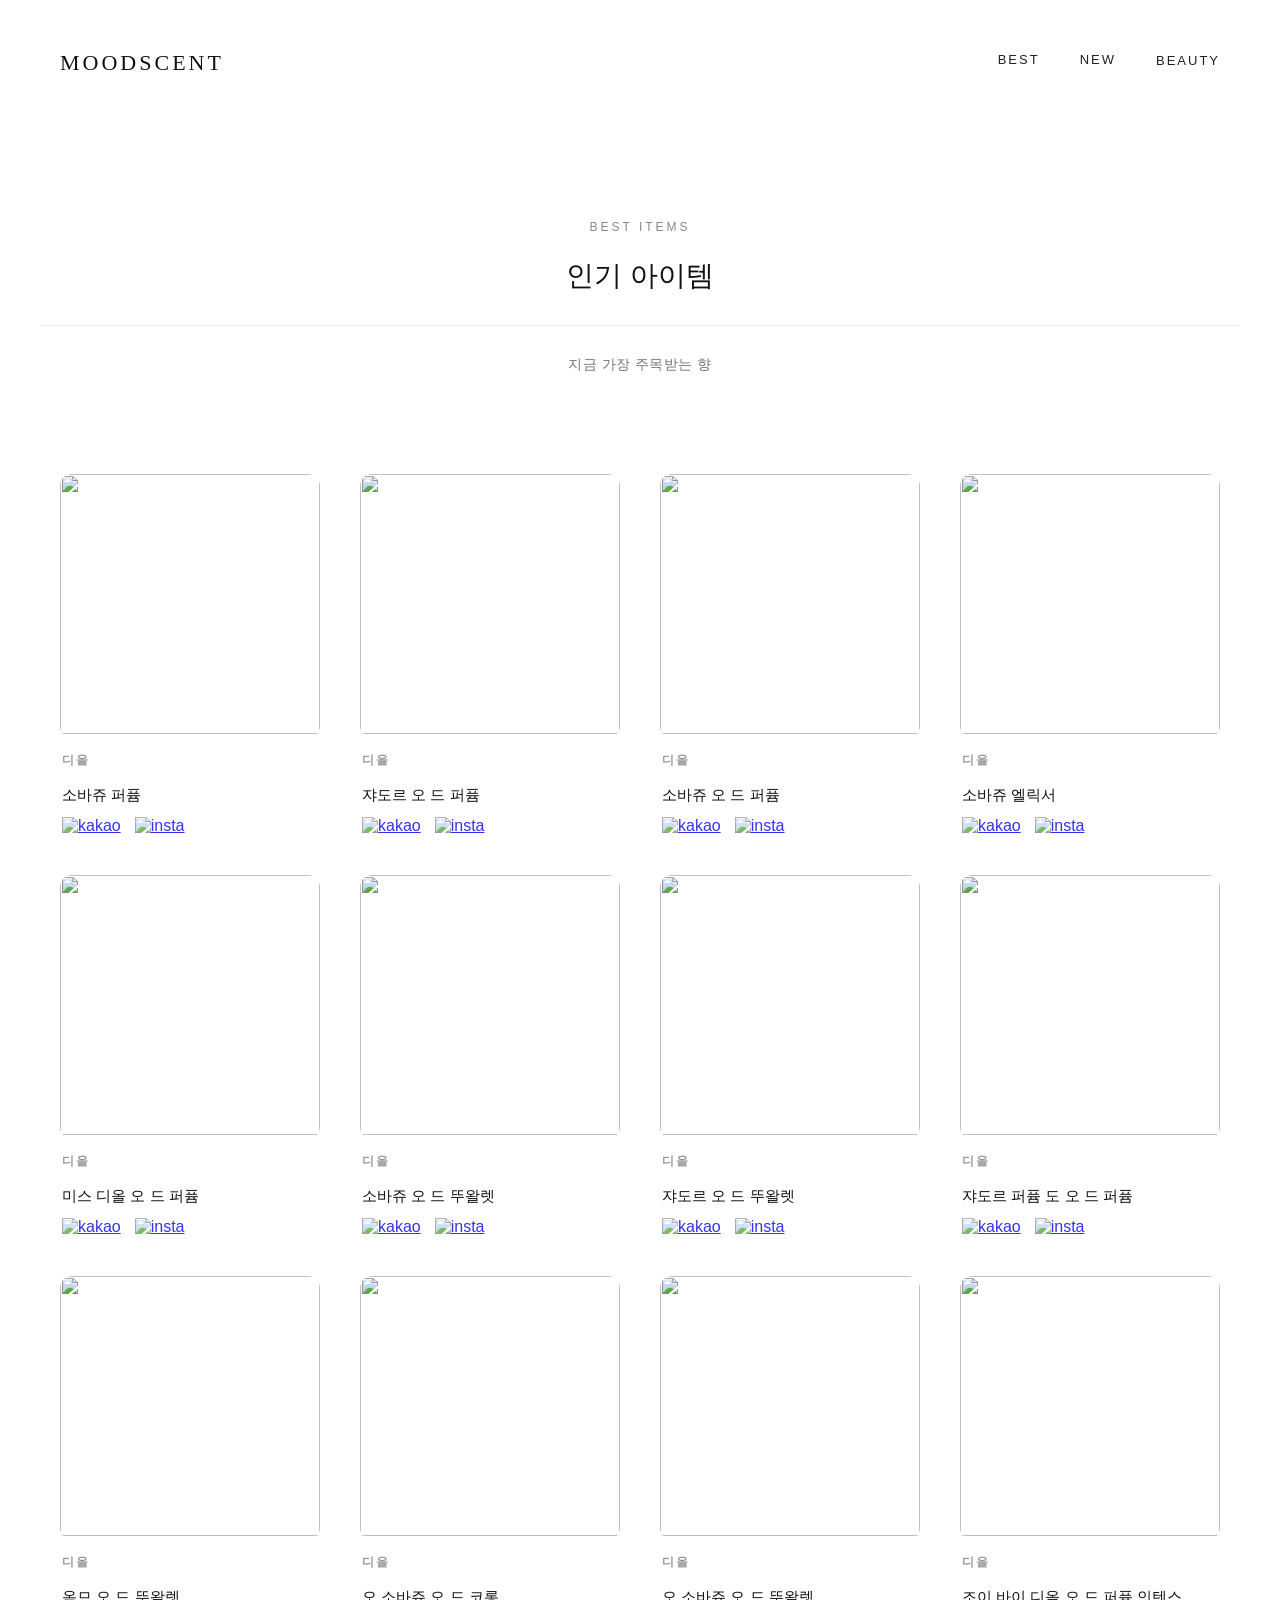
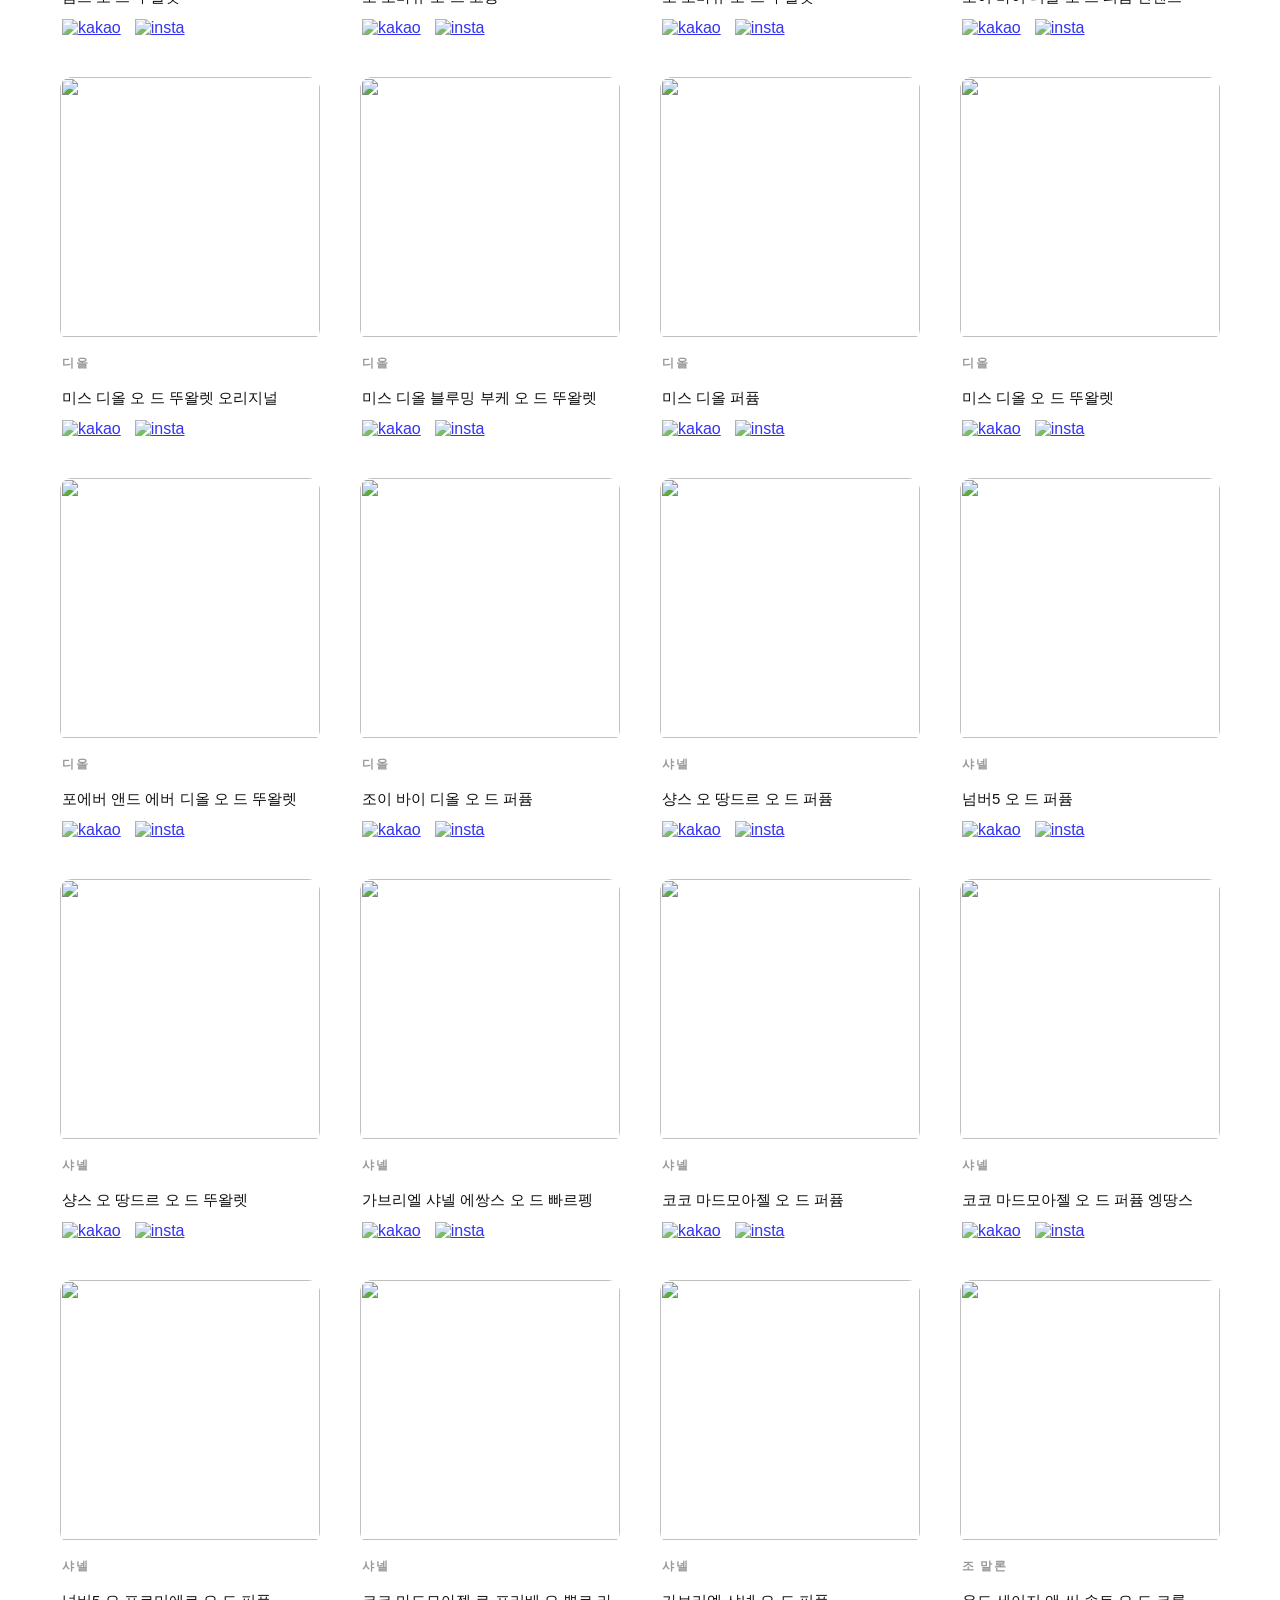
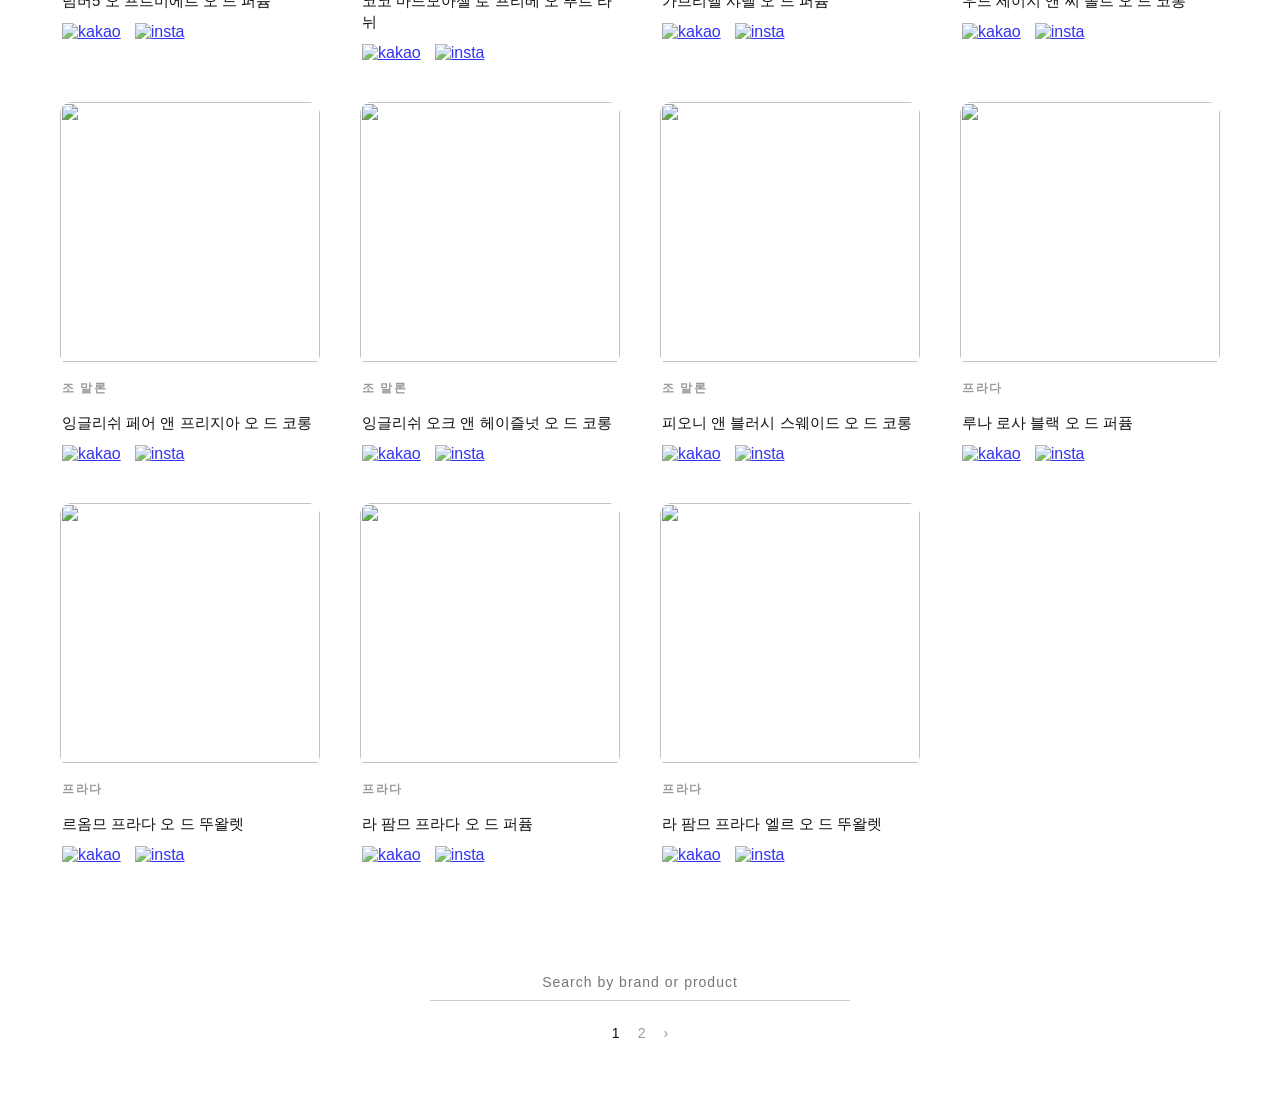
==== commit 86a2eb73: "update" ====
--- a/category/best.html
+++ b/category/best.html
@@ -8,29 +8,29 @@
 
 <body>
 
-<header class="header">
-  <div class="header-inner">
+  <!-- 헤더 -->
+  <header class="header">
+   <div class="header-inner"> <!-- 🔥 추가 -->
 
     <h1 class="logo">
-      <a href="/index.html">MOODSCENT</a>
+      <a href="/mood.scent_/index.html">MOODSCENT</a> 
     </h1>
 
     <nav class="nav">
-      <a href="/category/best.html">BEST</a>
-      <a href="/category/new.html">NEW</a>
+      <a href="/mood.scent_/category/best.html">BEST</a> 
+      <a href="/mood.scent_/category/new.html">NEW</a> 
 
       <div class="nav-dropdown">
-        <a href="/category/perfume.html">BEAUTY</a>
+        <a href="/mood.scent_/category/perfume.html">BEAUTY</a> 
         <div class="dropdown-menu">
-          <a href="/category/perfume.html">Perfume</a>
-          <a href="/category/cosmetics.html">Cosmetics</a>
-          <a href="/category/hairmist.html">Hairmist</a>
+          <a href="/mood.scent_/category/perfume.html">Perfume</a> 
+          <a href="/mood.scent_/category/cosmetics.html">Cosmetics</a> 
+          <a href="/mood.scent_/category/hairmist.html">Hairmist</a> 
         </div>
       </div>
     </nav>
 
-  </div>
-</header>
+  </header>
 
 <!-- TITLE -->
 <section class="section-title">
@@ -1345,8 +1345,6 @@
     </div>
   </div>
 </div>
-
-
 
 </div>
 
